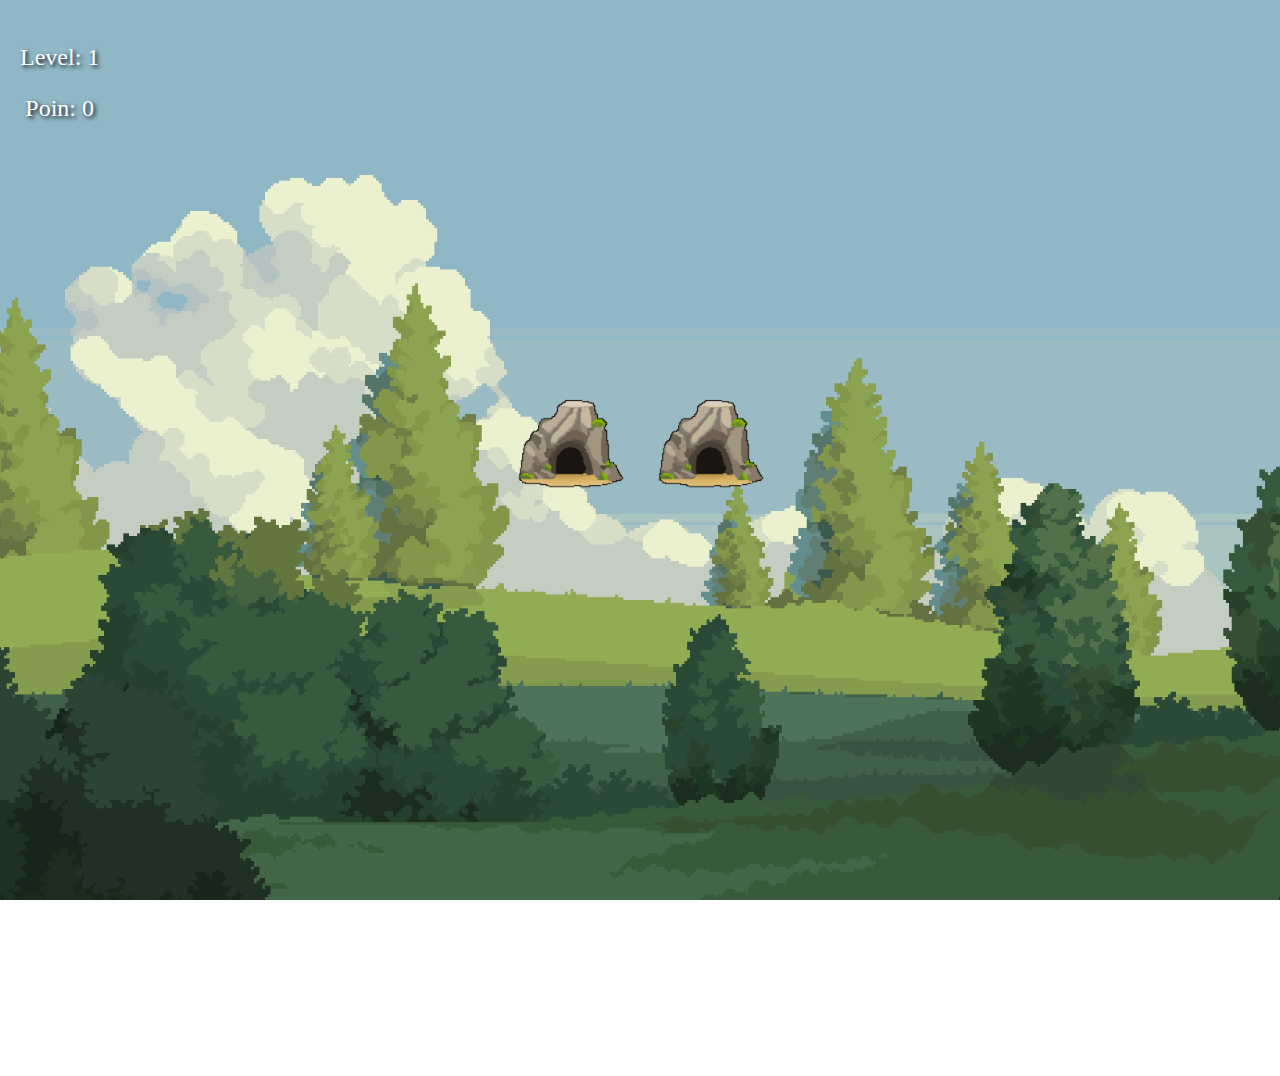
==== game.html @ b4cd2635 "first commit" ====
<!DOCTYPE html>
<html lang="id">
<head>
    <meta charset="UTF-8">
    <meta name="viewport" content="width=device-width, initial-scale=1.0">
    <title>Cari Si Curut!</title>
    <link rel="stylesheet" href="game.css">
</head>
<body>
    <div id="game-screen">
        <div id="status">
            <p>Level: <span id="level">1</span></p>
            <p>Poin: <span id="poin">0</span></p>
        </div>
    
        <div id="result">
            <h1 id="result-text"></h1>
        </div>
    
        <div id="goa-container"></div>
    
        <div id="buttons">
            <button id="menu-button" onclick="location.reload()">Menu</button>
            <button id="retry-button" onclick="resetGame()">Lagi</button>
        </div>
    </div>
    
    <!-- Goa ada DI LUAR game-container -->
    <div id="goa-wrapper">
        <button id="scroll-left" onclick="scrollGoa(-1)">⟨</button>
        <div id="goa-container"></div>
        <button id="scroll-right" onclick="scrollGoa(1)">⟩</button>
    </div>
    
    
    <script src="game.js"></script>
</body>
</html>
---- game.css ----
html, body {
    overflow: hidden; /* Menghilangkan scroll */
    height: 100vh; /* Pastikan seluruh layar digunakan */
    width: 100vw; /* Pastikan lebar penuh */
    margin: 0;
    padding: 0;
}

body {
    text-align: center;
    font-family: 'Press Start 2P', cursive;
    background: url('assets/background/background.png') no-repeat center center fixed;
    background-size: cover;
    margin: 0;
    padding: 0;
}

#game-screen {
    width: 100vw;
    height: 100vh;
    display: flex;
    flex-direction: column;
    align-items: center;
    justify-content: center;
    position: relative;
}

#status {
    position: absolute;
    top: 20px;
    left: 20px;
    font-size: 24px;
    color: white;
    text-shadow: 2px 2px 4px black;
}

#result {
    display: none;
    text-align: center;
    font-size: 36px;
    font-weight: bold;
    color: yellow;
    text-shadow: 4px 4px 8px black;
}

#result img {
    width: 150px;
    height: auto;
}

#goa-container {
    display: flex;
    justify-content: center;
    gap: 20px;
    margin-top: 20px;
}

.goa {
    width: 120px;
    height: 120px;
    background: url("assets/gui/goa.png") center/cover;
    position: relative;
    cursor: pointer;
}

.tikus {
    width: 80px; /* Sesuaikan ukuran tikus */
    height: 80px;
    position: absolute;
    bottom: 0px; /* Geser sedikit ke bawah */
    left: 20%; /* Pusatkan horizontal */
    transform: translate(-50%, 10%); /* Koreksi agar lebih masuk ke dalam goa */
    display: none;
    background: url("assets/gui/curut.png") center/cover;
}

#buttons {
    margin-top: 30px;
}

button {
    font-family: 'Press Start 2P', cursive;
    background: orange;
    border: 3px solid black;
    padding: 15px 30px;
    font-size: 18px;
    cursor: pointer;
    margin: 10px;
}

@keyframes munculTikus {
    from {
        transform: translateY(50px); /* Tikus berada di dalam goa */
        opacity: 0;
    }
    to {
        transform: translateY(0); /* Tikus muncul */
        opacity: 1;
    }
}
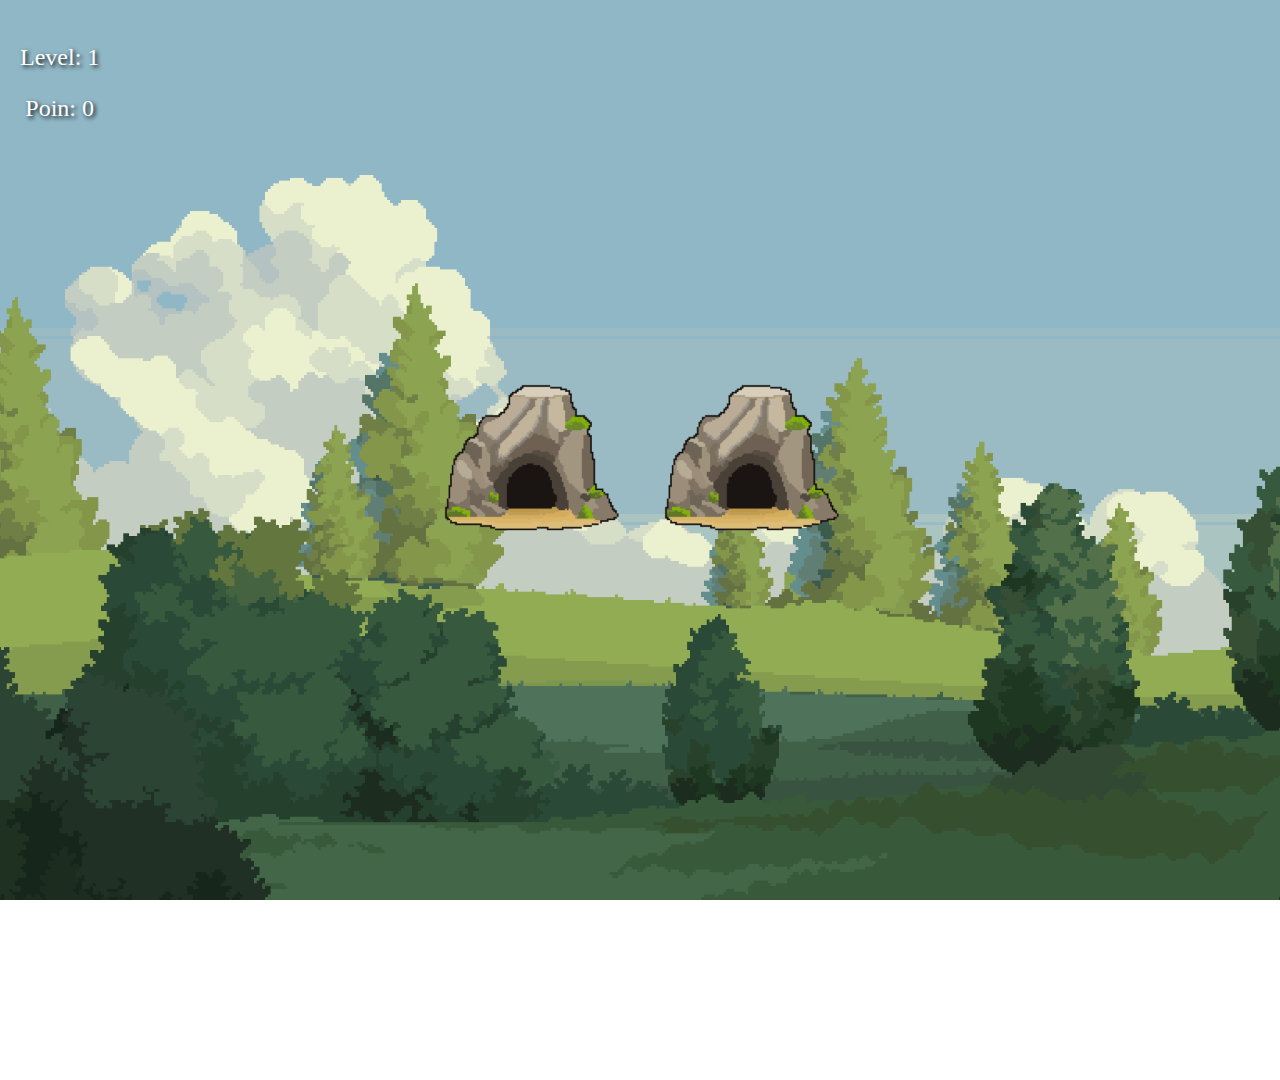
==== commit 2f6cbfb4: "memperindah permainan" ====
--- a/game.html
+++ b/game.html
@@ -20,8 +20,8 @@
         <div id="goa-container"></div>
     
         <div id="buttons">
-            <button id="menu-button" onclick="location.reload()">Menu</button>
-            <button id="retry-button" onclick="resetGame()">Lagi</button>
+            <button id="menu-button" onclick="location.reload()"></button>
+            <button id="retry-button" onclick="resetGame()"></button>
         </div>
     </div>
     
--- a/game.css
+++ b/game.css
@@ -23,6 +23,7 @@
     align-items: center;
     justify-content: center;
     position: relative;
+    overflow: hidden; /* Mencegah konten bergeser */
 }
 
 #status {
@@ -36,15 +37,20 @@
 
 #result {
     display: none;
-    text-align: center;
-    font-size: 36px;
-    font-weight: bold;
+    position: absolute;
+    top: 0%;
+    /*Geserkeatas*/left: 50%;
+    transform: translate(-50%, 0);
+    /*Hanyageserhorizontal*/text-align: center;
+    font-size: 24px;
+    /*Ukurantekslebihkecil*/font-weight: bold;
     color: yellow;
-    text-shadow: 4px 4px 8px black;
+    text-shadow: 2px 2px 4px black;
+    padding: 10px;
 }
 
 #result img {
-    width: 150px;
+    width: 100px; /* Perkecil gambar */
     height: auto;
 }
 
@@ -53,39 +59,73 @@
     justify-content: center;
     gap: 20px;
     margin-top: 20px;
+    position: relative; /* Agar posisinya tetap */
 }
 
 .goa {
-    width: 120px;
-    height: 120px;
+    width: 200px;
+    height: 200px;
     background: url("assets/gui/goa.png") center/cover;
     position: relative;
     cursor: pointer;
 }
 
 .tikus {
-    width: 80px; /* Sesuaikan ukuran tikus */
-    height: 80px;
+    width: 160px;
+    height: 160px;
     position: absolute;
-    bottom: 0px; /* Geser sedikit ke bawah */
-    left: 20%; /* Pusatkan horizontal */
-    transform: translate(-50%, 10%); /* Koreksi agar lebih masuk ke dalam goa */
+    bottom: 0px;
+    left: 20%;
+    transform: translate(-50%, 10%);
     display: none;
     background: url("assets/gui/curut.png") center/cover;
+    -webkit-transform: translate(-50%, 10%);
+    -moz-transform: translate(-50%, 10%);
+    -ms-transform: translate(-50%, 10%);
+    -o-transform: translate(-50%, 10%);
 }
 
 #buttons {
-    margin-top: 30px;
+    position: absolute;
+    bottom: 20px; /* Posisikan di bawah */
+    right: 20px; /* Posisikan di kanan */
+    display: flex;
+    gap: 10px; /* Jarak antar tombol */
 }
 
 button {
-    font-family: 'Press Start 2P', cursive;
-    background: orange;
-    border: 3px solid black;
-    padding: 15px 30px;
-    font-size: 18px;
+    width: 200px;
+    height: 80px; /* Sesuaikan tinggi tombol dengan gambar */
+    background-size: cover; /* Agar gambar memenuhi tombol */
+    background-repeat: no-repeat; /* Hindari pengulangan gambar */
+    background-position: center; /* Posisikan gambar di tengah */
+    border: none; /* Hapus border tombol */
+    background-color: transparent; /* Hapus warna putih */
     cursor: pointer;
-    margin: 10px;
+    display: block;
+    transition: transform 0.1s, filter 0.2s;
+    outline: none; /* Hapus garis fokus bawaan */
+    font-size: 0; /* Sembunyikan teks bawaan jika ada */
+    padding: 0; /* Hindari padding tambahan */
+}
+
+/* Tombol "Lagi" */
+#retry-button {
+    background-image: url("assets/gui/tombol_lagi.png");
+}
+
+/* Tombol "Menu" */
+#menu-button {
+    background-image: url("assets/gui/tombol_menu.png");
+}
+
+
+button:hover {
+    filter: brightness(1.2);
+}
+
+button:active {
+    transform: scale(0.95);
 }
 
 @keyframes munculTikus {
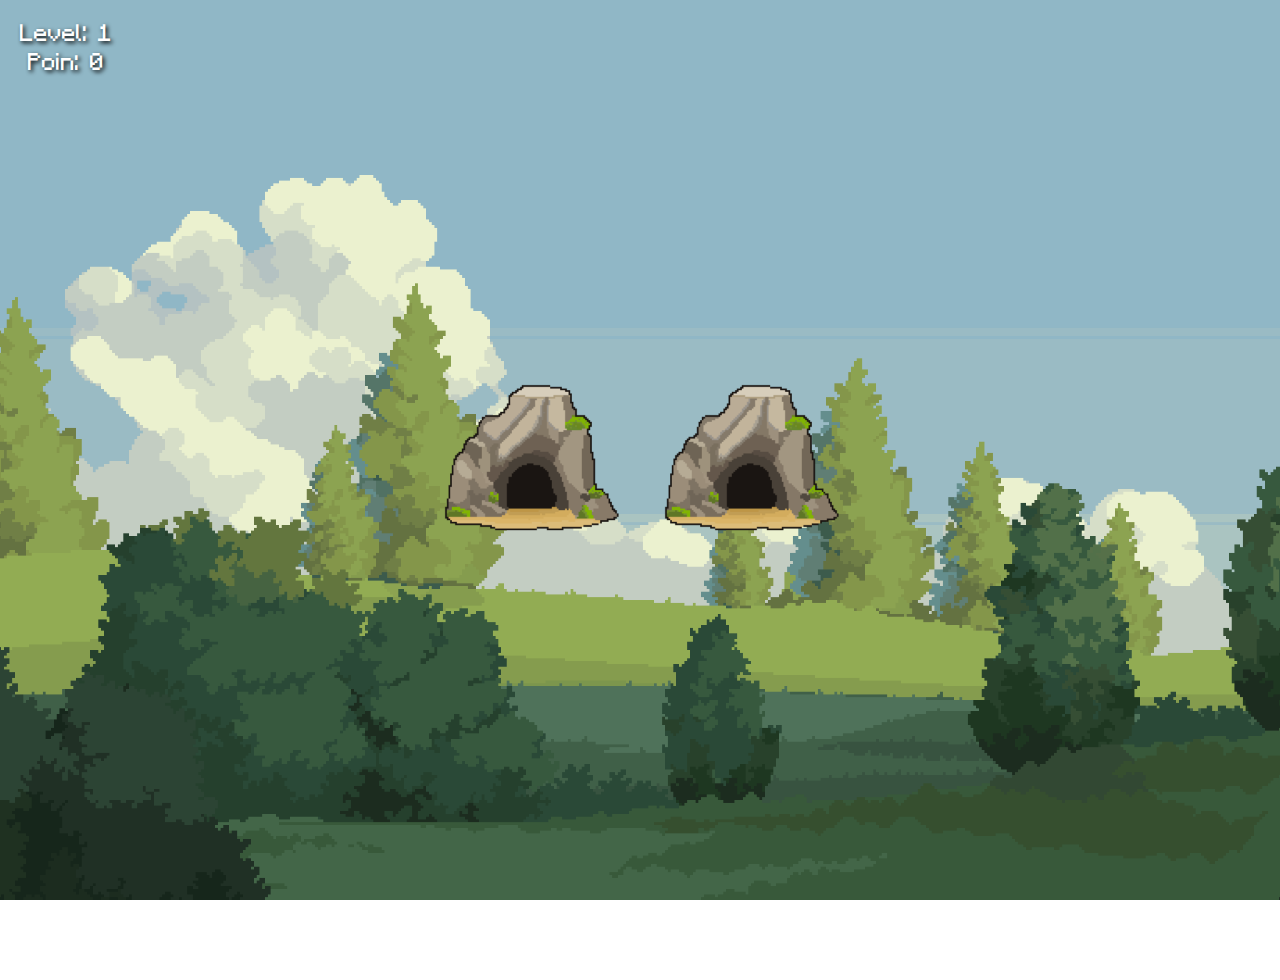
==== commit 1ae38ed0: "Memperindah kodingan" ====
--- a/game.html
+++ b/game.html
@@ -9,8 +9,8 @@
 <body>
     <div id="game-screen">
         <div id="status">
-            <p>Level: <span id="level">1</span></p>
-            <p>Poin: <span id="poin">0</span></p>
+            <span class="label">Level: </span><span class="value" id="level">1</span><br>
+            <span class="label">Poin: </span><span class="value" id="poin">0</span>
         </div>
     
         <div id="result">
@@ -27,11 +27,10 @@
     
     <!-- Goa ada DI LUAR game-container -->
     <div id="goa-wrapper">
-        <button id="scroll-left" onclick="scrollGoa(-1)">⟨</button>
+        <button id="scroll-left" class="scroll-button" onclick="scrollGoa(-1)">⟨</button>
         <div id="goa-container"></div>
-        <button id="scroll-right" onclick="scrollGoa(1)">⟩</button>
+        <button id="scroll-right" class="scroll-button" onclick="scrollGoa(1)">⟩</button>
     </div>
-    
     
     <script src="game.js"></script>
 </body>
--- a/game.css
+++ b/game.css
@@ -15,6 +15,20 @@
     padding: 0;
 }
 
+@font-face {
+    font-family: 'Minecraften';
+    src: url("assets/fonts/MinecraftTen-VGORe.ttf") format('truetype'); /* Pastikan path benar */
+    font-weight: normal;
+    font-style: normal;
+}
+
+@font-face {
+    font-family: 'Minecraft';
+    src: url("assets/fonts/MinecraftRegular-Bmg3.otf") format('opentype'); /* Gunakan 'opentype' untuk OTF */
+    font-weight: normal;
+    font-style: normal;
+}
+
 #game-screen {
     width: 100vw;
     height: 100vh;
@@ -27,6 +41,7 @@
 }
 
 #status {
+    font-family: 'Minecraft', sans-serif;
     position: absolute;
     top: 20px;
     left: 20px;
@@ -35,7 +50,20 @@
     text-shadow: 2px 2px 4px black;
 }
 
+.label {
+    color: white; /* Warna merah untuk teks "Level" dan "Poin" */
+}
+
+.value {
+    color: white; /* Warna putih untuk angka */
+}
+
+
 #result {
+    font-family: 'Minecraften', sans-serif;
+    font-size: 24px;
+    font-weight: bold;
+    -webkit-text-stroke: 1px black;
     display: none;
     position: absolute;
     top: 0%;
@@ -44,7 +72,6 @@
     /*Hanyageserhorizontal*/text-align: center;
     font-size: 24px;
     /*Ukurantekslebihkecil*/font-weight: bold;
-    color: yellow;
     text-shadow: 2px 2px 4px black;
     padding: 10px;
 }
@@ -128,6 +155,41 @@
     transform: scale(0.95);
 }
 
+#goa-wrapper {
+    display: flex;
+    align-items: center;
+    justify-content: center;
+    position: relative;
+    width: 80vw;
+    overflow: hidden; /* Mencegah goa keluar layar */
+}
+
+#goa-container {
+    display: flex;
+    gap: 20px;
+    transition: transform 0.3s ease-in-out; /* Efek animasi saat geser */
+}
+
+#scroll-buttons {
+    position: absolute;
+    bottom: 50%;
+    width: 100%;
+    display: flex;
+    justify-content: space-between;
+    pointer-events: none; /* Supaya tidak mengganggu elemen lain */
+}
+
+#scroll-buttons button {
+    pointer-events: all;
+    background: rgba(0, 0, 0, 0.7);
+    color: white;
+    font-size: 32px;
+    border: none;
+    padding: 10px 20px;
+    cursor: pointer;
+}
+
+
 @keyframes munculTikus {
     from {
         transform: translateY(50px); /* Tikus berada di dalam goa */
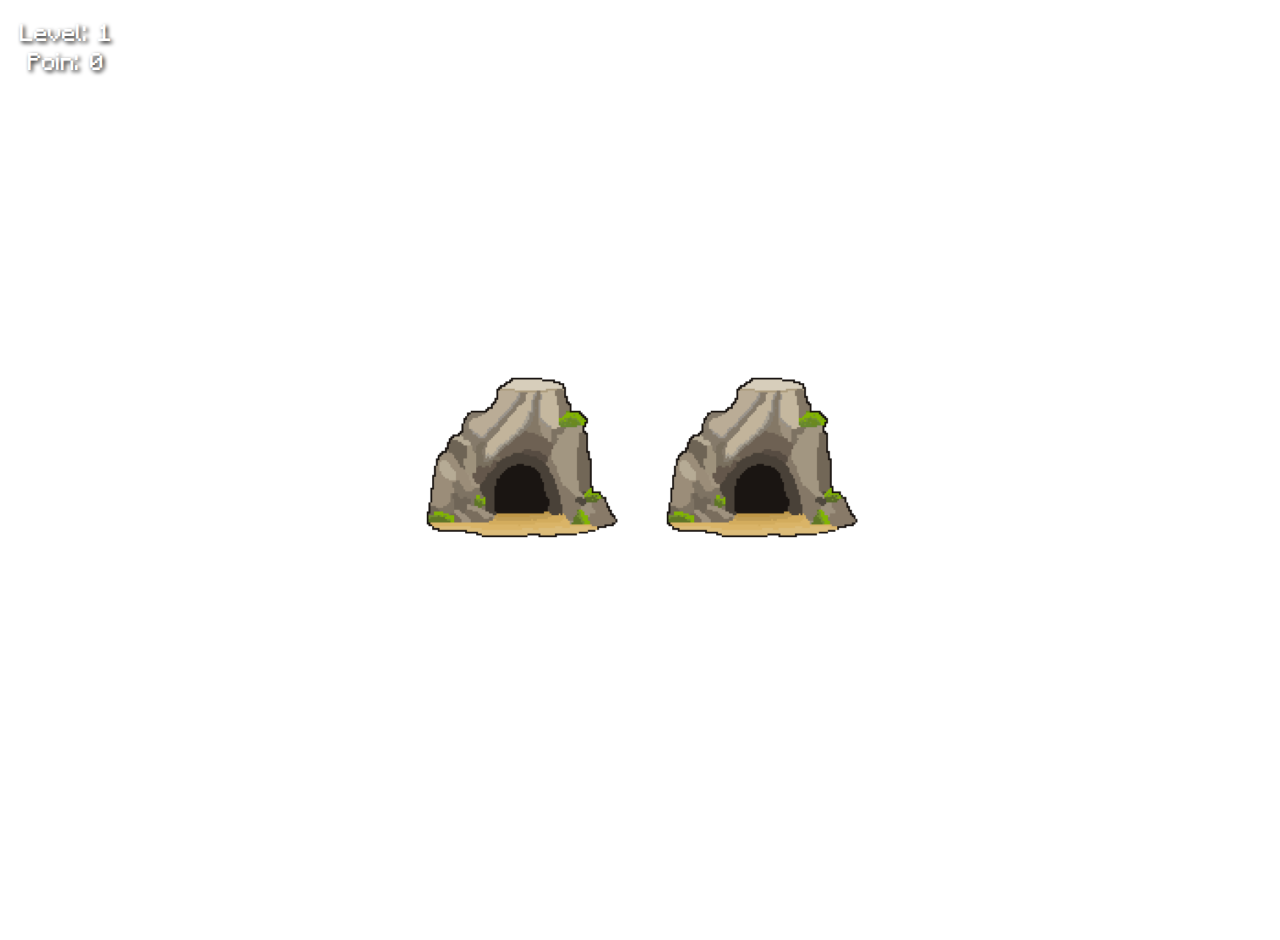
==== commit ce325a52: "ganti background" ====
--- a/game.html
+++ b/game.html
@@ -5,6 +5,7 @@
     <meta name="viewport" content="width=device-width, initial-scale=1.0">
     <title>Cari Si Curut!</title>
     <link rel="stylesheet" href="game.css">
+    <link rel="icon" href="assets/gui/curut.png" type="image/png">
 </head>
 <body>
     <div id="game-screen">
@@ -20,15 +21,14 @@
         <div id="goa-container"></div>
     
         <div id="buttons">
+            <button id="retry-button" onclick="resetGame()"></button>
             <button id="menu-button" onclick="location.reload()"></button>
-            <button id="retry-button" onclick="resetGame()"></button>
         </div>
     </div>
     
-    <!-- Goa ada DI LUAR game-container -->
+    <!-- Wrapper untuk Goa dengan tombol scroll -->
     <div id="goa-wrapper">
         <button id="scroll-left" class="scroll-button" onclick="scrollGoa(-1)">⟨</button>
-        <div id="goa-container"></div>
         <button id="scroll-right" class="scroll-button" onclick="scrollGoa(1)">⟩</button>
     </div>
     
--- a/game.css
+++ b/game.css
@@ -1,7 +1,7 @@
 html, body {
-    overflow: hidden; /* Menghilangkan scroll */
-    height: 100vh; /* Pastikan seluruh layar digunakan */
-    width: 100vw; /* Pastikan lebar penuh */
+    overflow: hidden;
+    height: 100vh;
+    width: 100vw;
     margin: 0;
     padding: 0;
 }
@@ -9,7 +9,7 @@
 body {
     text-align: center;
     font-family: 'Press Start 2P', cursive;
-    background: url('assets/background/background.png') no-repeat center center fixed;
+    background: url('assets/background/background_game.gif') no-repeat center center fixed;
     background-size: cover;
     margin: 0;
     padding: 0;
@@ -17,14 +17,14 @@
 
 @font-face {
     font-family: 'Minecraften';
-    src: url("assets/fonts/MinecraftTen-VGORe.ttf") format('truetype'); /* Pastikan path benar */
+    src: url("assets/fonts/MinecraftTen-VGORe.ttf") format('truetype');
     font-weight: normal;
     font-style: normal;
 }
 
 @font-face {
     font-family: 'Minecraft';
-    src: url("assets/fonts/MinecraftRegular-Bmg3.otf") format('opentype'); /* Gunakan 'opentype' untuk OTF */
+    src: url("assets/fonts/MinecraftRegular-Bmg3.otf") format('opentype');
     font-weight: normal;
     font-style: normal;
 }
@@ -37,7 +37,7 @@
     align-items: center;
     justify-content: center;
     position: relative;
-    overflow: hidden; /* Mencegah konten bergeser */
+    overflow: hidden;
 }
 
 #status {
@@ -51,13 +51,12 @@
 }
 
 .label {
-    color: white; /* Warna merah untuk teks "Level" dan "Poin" */
+    color: white;
 }
 
 .value {
-    color: white; /* Warna putih untuk angka */
-}
-
+    color: white;
+}
 
 #result {
     font-family: 'Minecraften', sans-serif;
@@ -67,17 +66,15 @@
     display: none;
     position: absolute;
     top: 0%;
-    /*Geserkeatas*/left: 50%;
+    left: 50%;
     transform: translate(-50%, 0);
-    /*Hanyageserhorizontal*/text-align: center;
-    font-size: 24px;
-    /*Ukurantekslebihkecil*/font-weight: bold;
+    text-align: center;
     text-shadow: 2px 2px 4px black;
     padding: 10px;
 }
 
 #result img {
-    width: 100px; /* Perkecil gambar */
+    width: 100px;
     height: auto;
 }
 
@@ -86,7 +83,8 @@
     justify-content: center;
     gap: 20px;
     margin-top: 20px;
-    position: relative; /* Agar posisinya tetap */
+    position: relative;
+    transition: transform 0.3s ease-in-out;
 }
 
 .goa {
@@ -106,47 +104,40 @@
     transform: translate(-50%, 10%);
     display: none;
     background: url("assets/gui/curut.png") center/cover;
-    -webkit-transform: translate(-50%, 10%);
-    -moz-transform: translate(-50%, 10%);
-    -ms-transform: translate(-50%, 10%);
-    -o-transform: translate(-50%, 10%);
 }
 
 #buttons {
     position: absolute;
-    bottom: 20px; /* Posisikan di bawah */
-    right: 20px; /* Posisikan di kanan */
-    display: flex;
-    gap: 10px; /* Jarak antar tombol */
+    bottom: 20px;
+    right: 20px;
+    display: flex;
+    gap: 10px;
 }
 
 button {
     width: 200px;
-    height: 80px; /* Sesuaikan tinggi tombol dengan gambar */
-    background-size: cover; /* Agar gambar memenuhi tombol */
-    background-repeat: no-repeat; /* Hindari pengulangan gambar */
-    background-position: center; /* Posisikan gambar di tengah */
-    border: none; /* Hapus border tombol */
-    background-color: transparent; /* Hapus warna putih */
+    height: 80px;
+    background-size: cover;
+    background-repeat: no-repeat;
+    background-position: center;
+    border: none;
+    background-color: transparent;
     cursor: pointer;
     display: block;
     transition: transform 0.1s, filter 0.2s;
-    outline: none; /* Hapus garis fokus bawaan */
-    font-size: 0; /* Sembunyikan teks bawaan jika ada */
-    padding: 0; /* Hindari padding tambahan */
-}
-
-/* Tombol "Lagi" */
+    outline: none;
+    font-size: 0;
+    padding: 0;
+}
+
 #retry-button {
     background-image: url("assets/gui/tombol_lagi.png");
 }
 
-/* Tombol "Menu" */
 #menu-button {
     background-image: url("assets/gui/tombol_menu.png");
 }
 
-
 button:hover {
     filter: brightness(1.2);
 }
@@ -156,32 +147,45 @@
 }
 
 #goa-wrapper {
-    display: flex;
+    width: 100%;
+    overflow-x: auto; /* Pastikan bisa digeser */
+    white-space: nowrap;
+    display: flex;
+    justify-content: flex-start;
     align-items: center;
-    justify-content: center;
-    position: relative;
-    width: 80vw;
-    overflow: hidden; /* Mencegah goa keluar layar */
+    position: relative;
+    padding: 20px 0;
+    scroll-behavior: smooth;
+    cursor: grab; /* Ubah cursor agar bisa digeser */
+}
+
+#goa-wrapper:active {
+    cursor: grabbing;
 }
 
 #goa-container {
     display: flex;
     gap: 20px;
-    transition: transform 0.3s ease-in-out; /* Efek animasi saat geser */
-}
-
-#scroll-buttons {
-    position: absolute;
-    bottom: 50%;
-    width: 100%;
-    display: flex;
-    justify-content: space-between;
-    pointer-events: none; /* Supaya tidak mengganggu elemen lain */
-}
-
-#scroll-buttons button {
-    pointer-events: all;
-    background: rgba(0, 0, 0, 0.7);
+    min-width: 100vw;
+    transition: transform 0.3s ease-in-out;
+    pointer-events: auto; /* Pastikan interaksi bisa dilakukan */
+}
+
+.goa {
+    flex-shrink: 0;
+    width: 220px;
+    height: 220px;
+    background: url("assets/gui/goa.png") center/cover;
+    cursor: pointer;
+}
+
+/* Tombol scroll tetap di layar */
+.scroll-button {
+    position: absolute;
+    top: 50%;
+    transform: translateY(-50%);
+    z-index: 10; /* Pastikan tombol selalu di atas elemen lain */
+    background: rgba(0, 0, 0, 0.5);
     color: white;
     font-size: 32px;
     border: none;
@@ -189,14 +193,60 @@
     cursor: pointer;
 }
 
+/* Tombol kiri di sisi kiri layar */
+#scroll-left {
+    left: 10px;
+}
+
+/* Tombol kanan di sisi kanan layar */
+#scroll-right {
+    right: 10px;
+}
+
+/* Jika tidak bisa digeser, tombol jadi redup */
+#scroll-left:disabled, #scroll-right:disabled {
+    opacity: 0.3;
+    cursor: default;
+}
 
 @keyframes munculTikus {
     from {
-        transform: translateY(50px); /* Tikus berada di dalam goa */
+        transform: translateY(50px);
         opacity: 0;
     }
     to {
-        transform: translateY(0); /* Tikus muncul */
+        transform: translateY(0);
         opacity: 1;
     }
 }
+
+@media screen and (max-width: 768px) {
+    #buttons {
+        bottom: 50px;
+        right: 50%;
+        transform: translateX(50%);
+        flex-direction: column;
+        align-items: center;
+    }
+
+    #retry-button {
+        order: -1;
+    }
+
+    button {
+        width: 160px;
+        height: 60px;
+    }
+
+    #scroll-buttons button {
+        font-size: 24px;
+        padding: 8px 16px;
+    }
+}
+
+@media screen and (max-width: 480px) {
+    button {
+        width: 140px;
+        height: 50px;
+    }
+}
